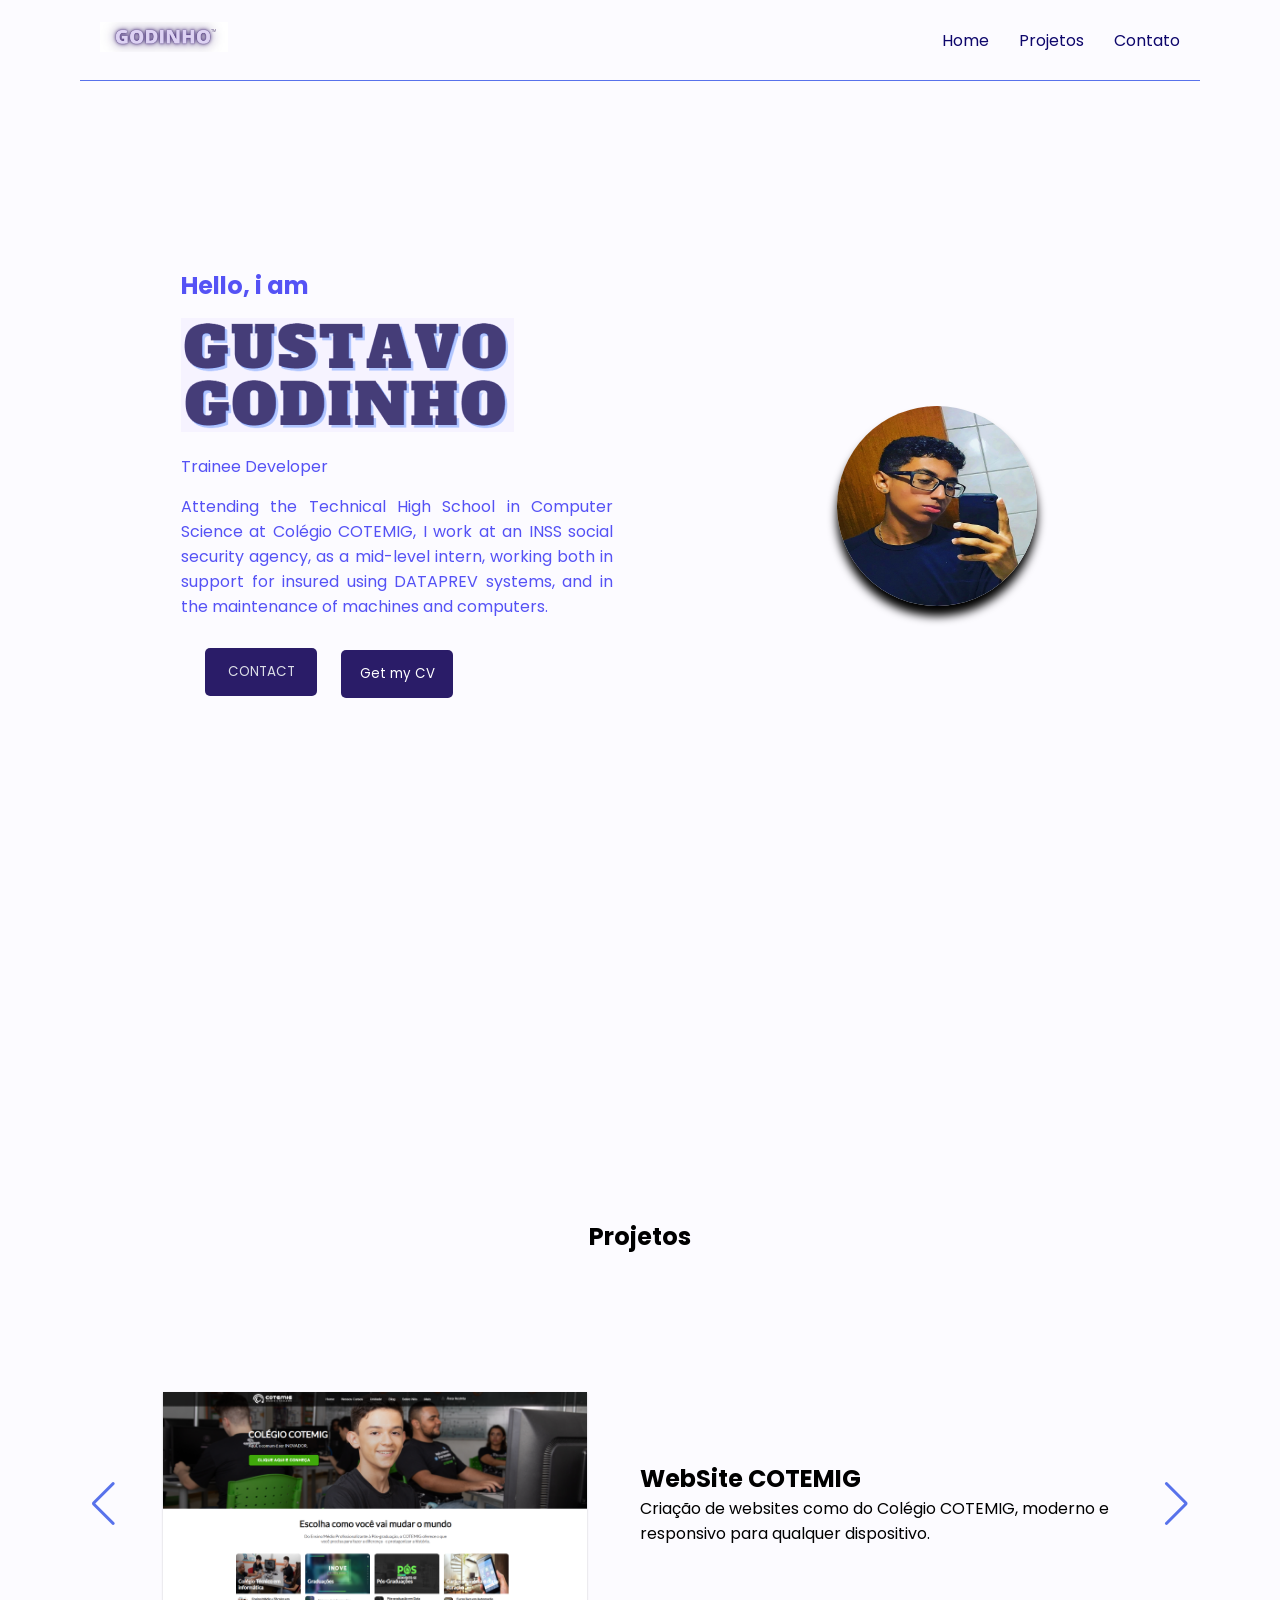
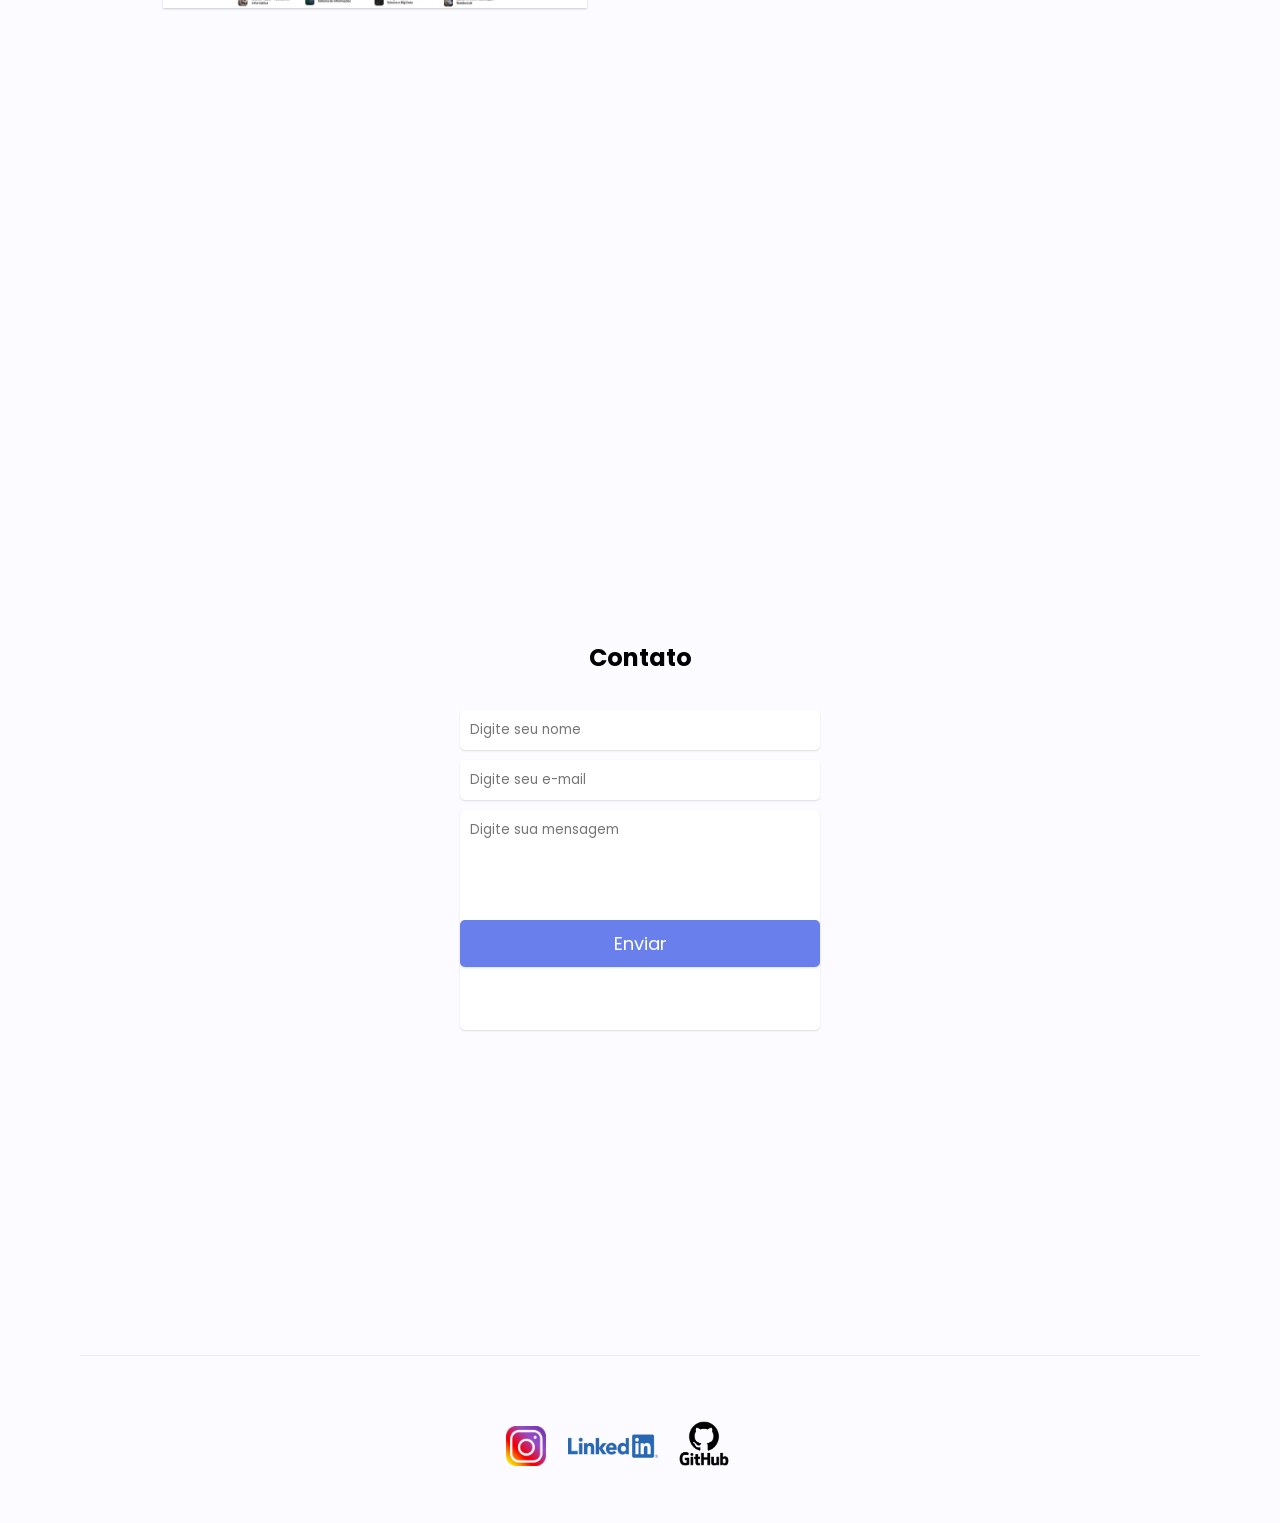
==== index.html @ 83e85ba8 "add style.css" ====
<!DOCTYPE html>
<html lang="en">
<head>
  <meta charset="UTF-8">
  <meta http-equiv="X-UA-Compatible" content="IE=edge">
  <meta name="viewport" content="width=device-width, initial-scale=1.0">
  <link rel="preconnect" href="https://fonts.gstatic.com"> 
  <link href="https://fonts.googleapis.com/css2?family=Bebas+Neue&display=swap" rel="stylesheet">
  <link rel="stylesheet" href="https://unpkg.com/swiper/swiper-bundle.min.css"/>
  <link rel="stylesheet" href="style.css">
  <title>Site</title>
</head>
<body>
  <main>
    <header>
      <div class="logo">
      <img src="logoportfolio.png" height="30px">

      </div>
      <div class="menu">
        <nav class="nav-list">
            <a href="#home">Home</a>
            <a href="#projects">Projetos</a>
            <a href="#contact">Contato</a>
        </nav>
      </div>
    </header>  

    <div class="backgroundum">
      <img src="0_T8JofJXLszu_2USl.jpg">
    </div>
    <section id="home">
      <div class="home-info">
        <h2>Hello, i am</h2>
        <div class="home-euimg">
          <img src="imagemeu.PNG">
        </div>
        <span class="home-position">Trainee Developer</span>
        <span class="home-resume">
          Attending the Technical High School in Computer Science at Colégio COTEMIG,
          I work at an INSS social security agency, as a mid-level intern, working both in support for insured using DATAPREV systems, and in the maintenance of machines and computers.
        </span>

        <button class="contact">
          <a class="Contato" href="#contact">CONTACT</a>
        </button>
        <button class="curriculo">
          <a class="Curriculo" href="currículo.pdf" download="">Get my CV</a>
        </button>
      </div>
      <div class="home-img">
        <img src="eu.PNG">
      </div>
    </section>

    <!-- PROJECTS -->

    <section id="projects">
      <h2>Projetos</h2>
      <div class="swiper mySwiper">
        <div class="swiper-wrapper">
          <div class="swiper-slide">
            <div class="project-img">
              <img src="siteprojetoum.png" alt="Foto de um site">
            </div>
            <div class="project-info">
              <h2>WebSite COTEMIG</h2>
              <p>Criação de websites como do Colégio COTEMIG, moderno e responsivo para qualquer dispositivo.</p>
            </div>
          </div>
          <div class="swiper-slide">
            <div class="project-img">
              <img src="./img/shop.png" alt="Foto de uma loja online">
            </div>
            <div class="project-info">
              <h2>E-commerce</h2>
              <p>Criação de lojas online de qualquer produto.</p>
            </div>
          </div>
          <div class="swiper-slide">
            <div class="project-img">
              <img src="./img/sistema.png" alt="Foto de um sistema">
            </div>
            <div class="project-info">
              <h2>Sistemas completos</h2>
              <p>Criação de sistemas completos desde o back-end até o front-end.</p>
            </div>
          </div>
        </div>
      
      <div class="swiper-button-next"></div>
      <div class="swiper-button-prev"></div>
      <div class="swiper-pagination"></div>
    </div>
  </section>

  <!-- CONTACT -->

  <section id="contact">
    <h2>Contato</h2>
    <form action="mailto:gustavogodinhosoares@gmail.com" method="post" enctype="text/plain">
      <input type="text" placeholder="Digite seu nome" />
      <input type="email" placeholder="Digite seu e-mail" />
      <textarea cols="30" rows="10" placeholder="Digite sua mensagem"></textarea>
      <button class="enviar" type="submit" value="Send">Enviar</button>
    </form>
  </section>

  <footer>
    <div class="footer">
    <a class="instagram" href="https://www.instagram.com/gsoaressz/"> <img src="Instagram-Icon.png" width="40px" class="img-responsive"></a>
    <a class="linkedin" href="https://www.linkedin.com/in/gustavo-soares-a388a0208/"> <img src="Linkedin-Logo-2048x1280.webp" width="90px" height="60px" class="img-responsive"></a>
    <a class="github" href="https://github.com/GodinhoGS"> <img src="GitHub-Logo.png" width="80px" class="img-responsive"></a>
    </div>
  </footer>
  </main>  

  <script src="script.js"></script>
</body>
</html>
---- style.css ----
@import url('https://fonts.googleapis.com/css2?family=Poppins:wght@400;500;600&family=Roboto:wght@100;300;400;500;700;900&family=Source+Sans+Pro:wght@200;300;400;600;700;900&display=swap');

/* INITIALS */

* {
  margin: 0;
  padding: 0;
  box-sizing: border-box;
  font-family: 'Poppins', sans-serif;
  position: relative;
}

html {
  scroll-behavior: smooth;
}

body {
  background-color: #fcfbff;
  display: flex;
  justify-content: center;
}

body::-webkit-scrollbar {
  width: 6px;
}
body::-webkit-scrollbar-thumb {
  border-radius: 10px;
  background-color: lightgray; 
}

main {
  width: 1120px;
}

/* HEADER */

header {
  display: flex;
  align-items: center;
  justify-content: space-between;
  padding: 5px 20px;
  height: 80px;
  position: fixed;
  top: 0;
  z-index: 999;
  background-color: #fcfbff;
  box-shadow: 0 1px 0 #5872EB;
  max-width: 1120px;
  width: 100%;
}

.nav-list {
  display: flex;
  gap: 30px;
}

a {
  cursor: pointer;
  text-decoration: none;
  color: rgb(13, 6, 107);
}

a:hover {
  background-color: white; 
  color: #5872EB; 
  transition-duration: 0.4s;
}

.backgroundum {
  display: flex;
  width: 100%;

  position: relative;
}

/* HOME */

section#home {
  height: calc(100vh + 80px);
  display: flex;
  align-items: center;
  justify-content: space-around;
  padding: 5px 20px;
  width: 100%;
}

.home-info {
  width: 40%;
  display: flex;
  flex-direction: column;
  gap: 15px;
  text-align: justify;
  color: #5552f5;
}

.contact {
  left: 1.5rem;
      bottom: -0.9rem;
      border-color: #5834db;
      box-shadow: 0 0 40px 40px #2a1c68 inset, 0 0 0 0 #2a1c68;
      -webkit-transition: all 150ms ease-in-out;
      transition: all 150ms ease-in-out;
      height: 3rem;
      width: 7rem;
      background-color: white;  
      transition-duration: 0.1s;
}


.contact:hover{
  box-shadow: 0 0 10px 0 #2a1c68 inset, 0 0 10px 4px #2a1c68;
}



.curriculo {
      left: 10rem;
      bottom: 2.9rem;
      border-color: #5834db;
      box-shadow: 0 0 40px 40px #2a1c68 inset, 0 0 0 0 #2a1c68;
      -webkit-transition: all 150ms ease-in-out;
      transition: all 150ms ease-in-out;
      height: 3rem;
      width: 7rem;
      background-color: white; 
      color: #f3f3f3; 
      transition-duration: 0.1s;
}

.curriculo:hover {
  box-shadow: 0 0 10px 0 #2a1c68 inset, 0 0 10px 4px #2a1c68;
}

.Contato {
  color: #dcdee6; 
  transition-duration: 0.4s;
}

.Curriculo {
  color: white;
  transition-duration: 0.4s;
}

.home-img {
  width: 30%;
  display: flex;
  align-items: center;
  justify-content: center;
}

.home-img img {
  width: 200px;
  height: 200px;
  animation: float 5s ease-in-out infinite;
  box-shadow: 0 10px 10px;
  border-radius: 50%;
}

@keyframes float {
  0%, 100% {
    transform: translateY(0);
  }
  50% {
    transform: translateY(-30px);
  }
}

/* PROJECTS */

section#projects {
  height: calc(100vh + 80px);
  width: 100%;
  display: flex;
  align-items: center;
  flex-wrap: wrap;
  align-content: center;
  justify-content: center;
}

.project-img {
  width: 50%;
}

.project-img img {
  box-shadow: 0 1px 2px #0003;
  object-fit: cover;
  width: 80%;
}

.project-info {
  width: 50%;
  display: flex;
  flex-direction: column;
  text-align: start;
}

.swiper {
  width: 95vw;
  height: 500px;
}

.swiper-slide {
  text-align: center;
  display: flex;
  justify-content: center;
  align-items: center;
  padding: 0 30px;
}

.swiper-button-next, 
.swiper-button-prev {
  color: #5872EB;
}

.swiper-pagination-bullet-active {
  background-color: #5872EB ;
}


/* CONTACTS */

#contact {
  height: calc(100vh + 80px);
  width: 100%;
  display: flex;
  align-items: center;
  justify-content: center;
  flex-direction: column;
  gap: 30px;
}

#contact form {
  display: flex;
  flex-direction: column;
  gap: 10px;
  max-width: 400px;
  width: 100%;
  padding: 5px 20px;
}

input, textarea, button {
  box-shadow: 0 1px 2px #ddd;
  border: none;
  padding: 10px;
  border-radius: 5px;
  outline: none;
  resize: none;
}

#contact form button {
  background-color: #5872EB;
  color: white;
  font-size: 18px;
  cursor: pointer;
  opacity: 0.9;
}

#contact form button:hover{
  opacity: 1;
}

.formcontato{
  border-radius: 1px;
}

.enviar {
  bottom: 120px;
}

/* FOOTER */

footer {
  box-shadow: 0px -1px 0px 0px #ececec;
  padding: 50px;
  text-align: center;
  display: flex;
  flex-direction: row;
  justify-content: center;
  align-items: center;
}

.instagram{
  right: 25px;
}

.linkedin{
  right: 7px;
  bottom: -10px;
}

.github{
  right: 5px;
}

/* MOBILE */

@media (max-width: 450px) {
  header {
    justify-content: center;
  }
  
  .logo {
    display: none;
  }

  section#home {
    flex-direction: column-reverse;
    justify-content: center;
  }

  .home-info, .home-img {
    width: 100%;
    padding: 10px;
  }

  .swiper-slide {
    flex-direction: column-reverse;
    gap: 30px;
  }

  .project-img {
    width: 100%;
  }
 
  .project-info {
    width: 80%;
  }
}
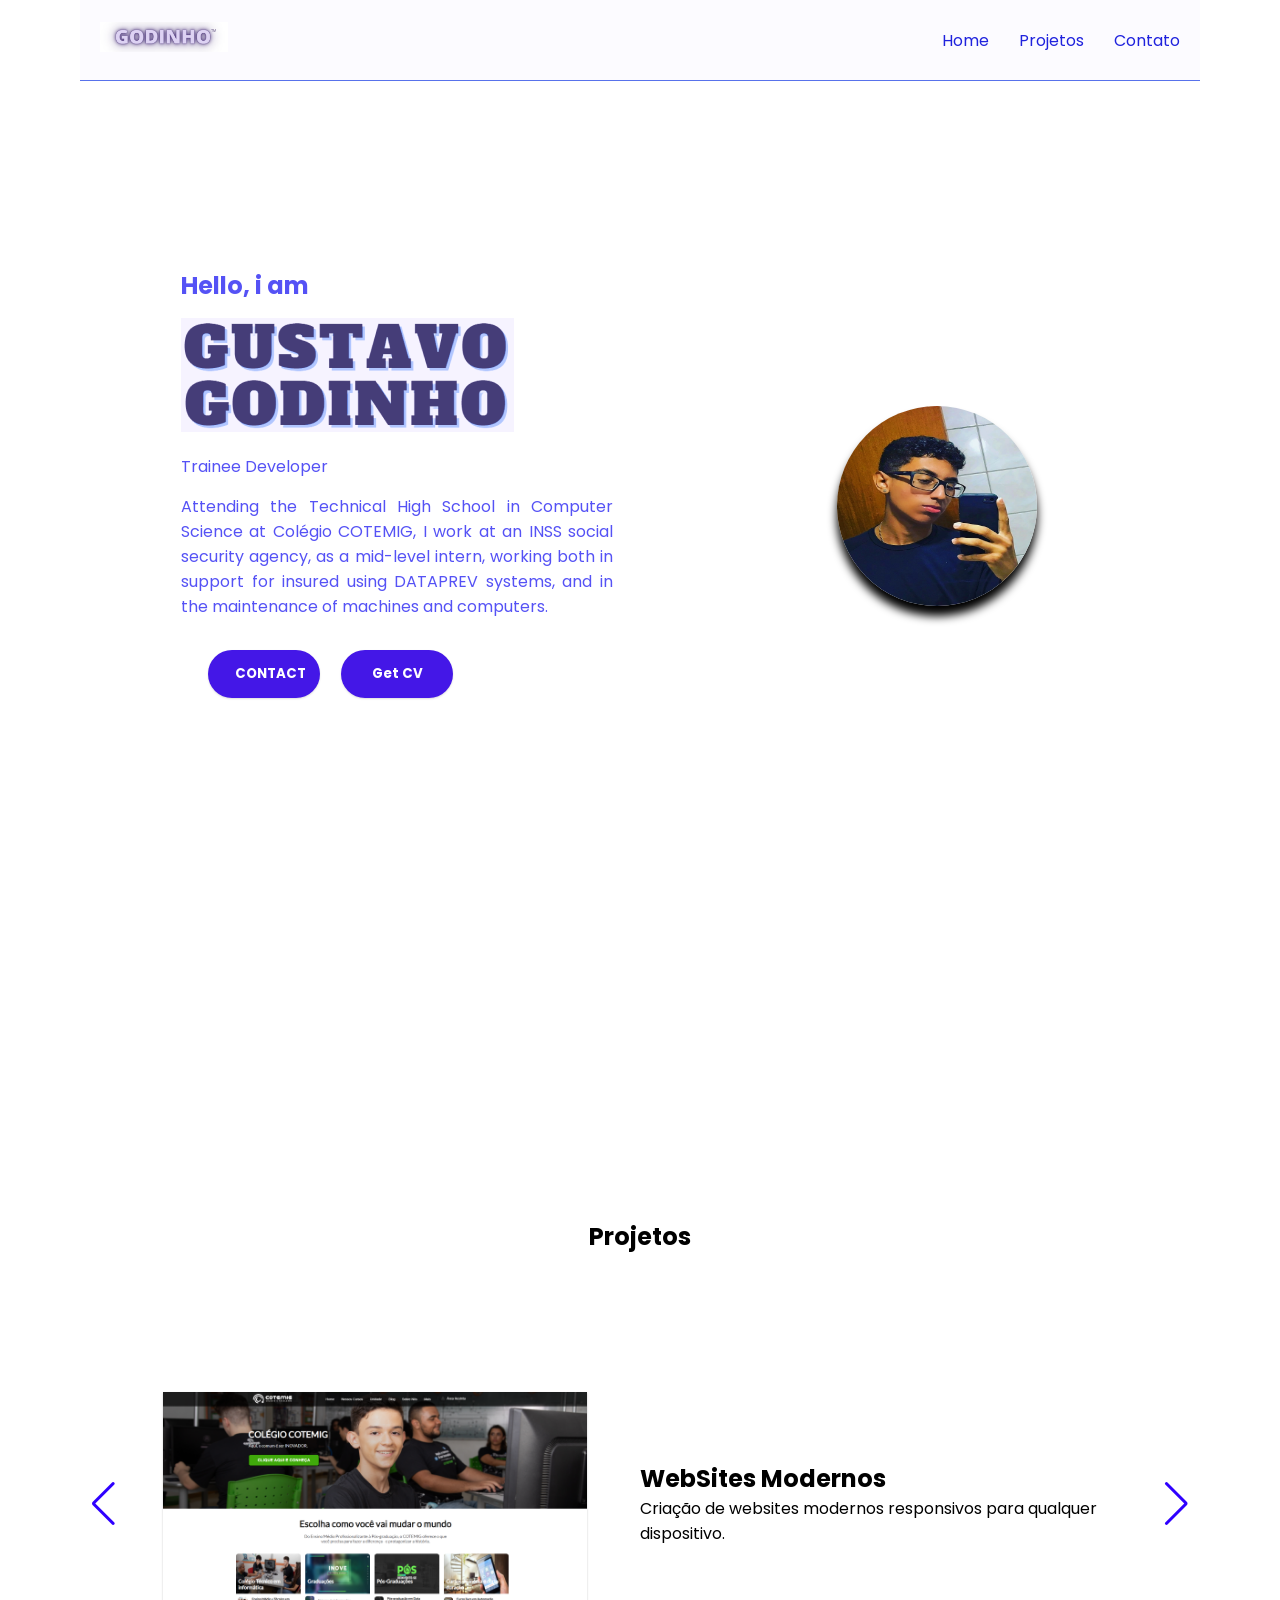
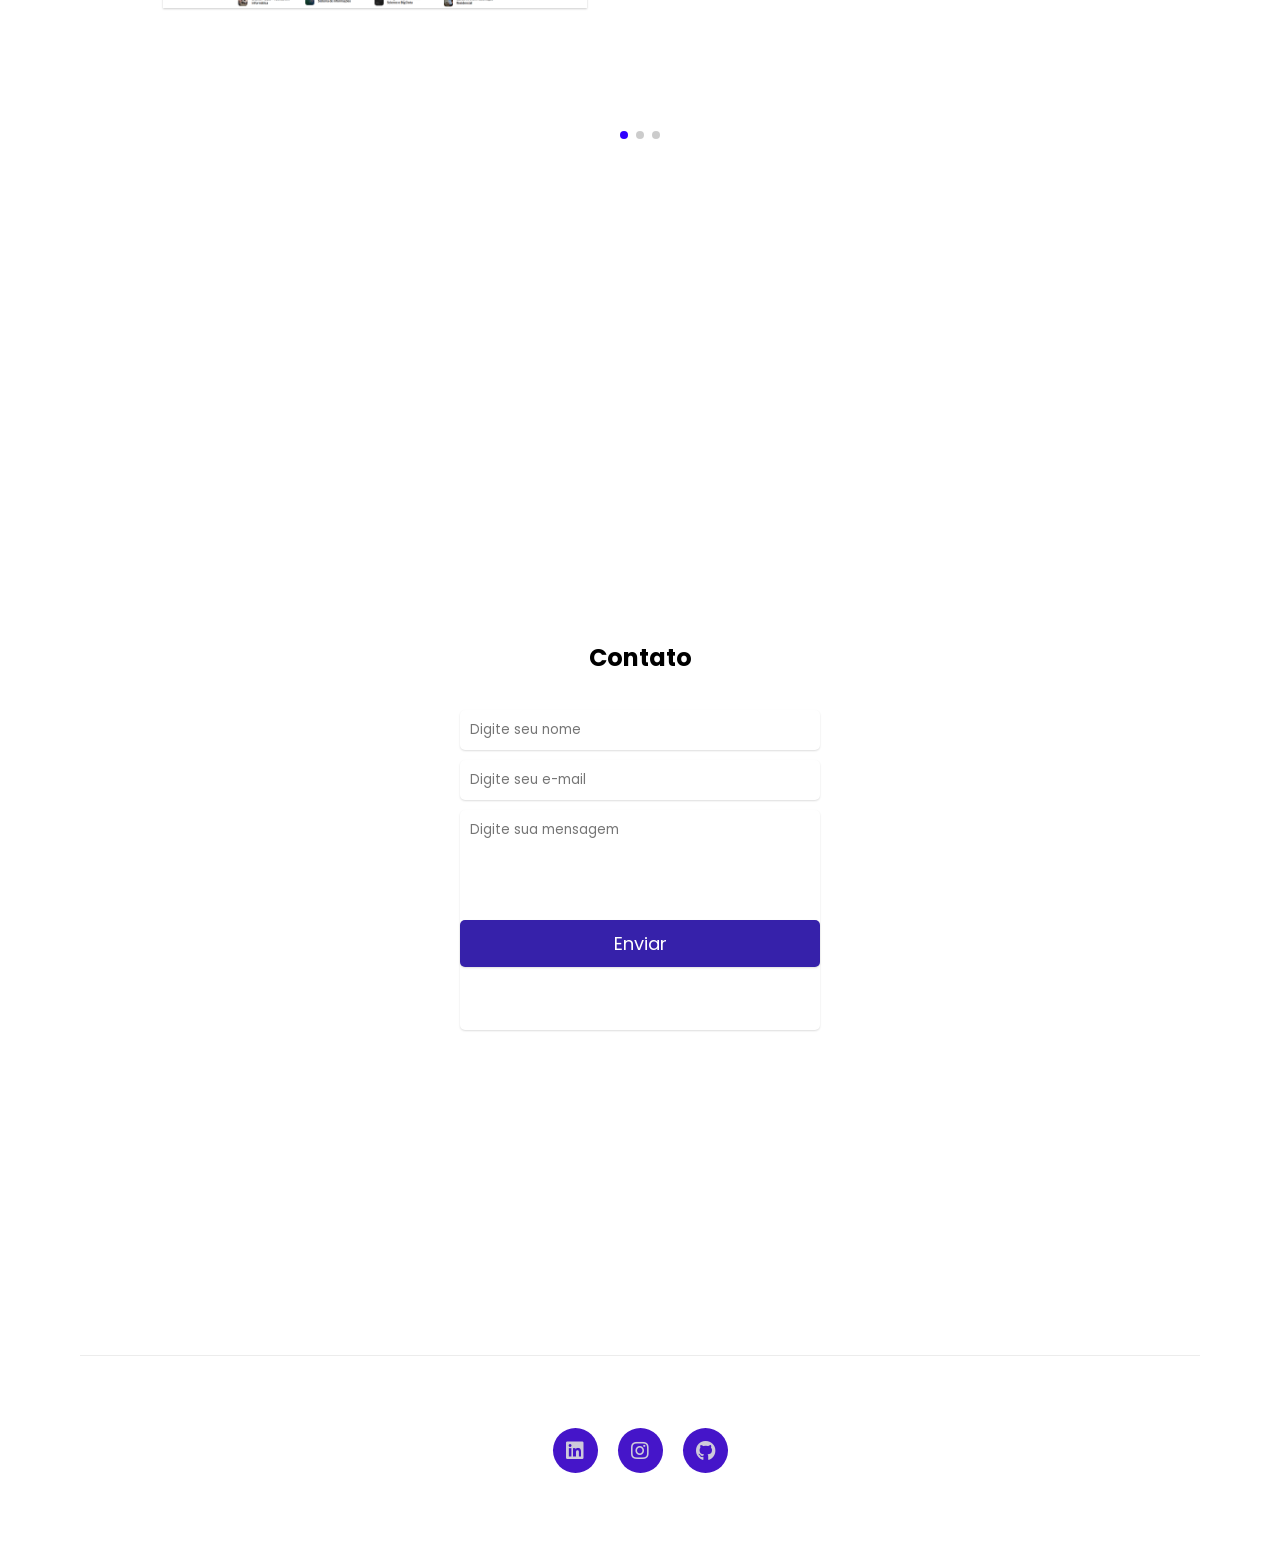
==== commit 36a171ff: "Add files via upload" ====
--- a/index.html
+++ b/index.html
@@ -1,120 +1,124 @@
-<!DOCTYPE html>
-<html lang="en">
-<head>
-  <meta charset="UTF-8">
-  <meta http-equiv="X-UA-Compatible" content="IE=edge">
-  <meta name="viewport" content="width=device-width, initial-scale=1.0">
-  <link rel="preconnect" href="https://fonts.gstatic.com"> 
-  <link href="https://fonts.googleapis.com/css2?family=Bebas+Neue&display=swap" rel="stylesheet">
-  <link rel="stylesheet" href="https://unpkg.com/swiper/swiper-bundle.min.css"/>
-  <link rel="stylesheet" href="style.css">
-  <title>Site</title>
-</head>
-<body>
-  <main>
-    <header>
-      <div class="logo">
-      <img src="logoportfolio.png" height="30px">
-
-      </div>
-      <div class="menu">
-        <nav class="nav-list">
-            <a href="#home">Home</a>
-            <a href="#projects">Projetos</a>
-            <a href="#contact">Contato</a>
-        </nav>
-      </div>
-    </header>  
-
-    <div class="backgroundum">
-      <img src="0_T8JofJXLszu_2USl.jpg">
-    </div>
-    <section id="home">
-      <div class="home-info">
-        <h2>Hello, i am</h2>
-        <div class="home-euimg">
-          <img src="imagemeu.PNG">
-        </div>
-        <span class="home-position">Trainee Developer</span>
-        <span class="home-resume">
-          Attending the Technical High School in Computer Science at Colégio COTEMIG,
-          I work at an INSS social security agency, as a mid-level intern, working both in support for insured using DATAPREV systems, and in the maintenance of machines and computers.
-        </span>
-
-        <button class="contact">
-          <a class="Contato" href="#contact">CONTACT</a>
-        </button>
-        <button class="curriculo">
-          <a class="Curriculo" href="currículo.pdf" download="">Get my CV</a>
-        </button>
-      </div>
-      <div class="home-img">
-        <img src="eu.PNG">
-      </div>
-    </section>
-
-    <!-- PROJECTS -->
-
-    <section id="projects">
-      <h2>Projetos</h2>
-      <div class="swiper mySwiper">
-        <div class="swiper-wrapper">
-          <div class="swiper-slide">
-            <div class="project-img">
-              <img src="siteprojetoum.png" alt="Foto de um site">
-            </div>
-            <div class="project-info">
-              <h2>WebSite COTEMIG</h2>
-              <p>Criação de websites como do Colégio COTEMIG, moderno e responsivo para qualquer dispositivo.</p>
-            </div>
-          </div>
-          <div class="swiper-slide">
-            <div class="project-img">
-              <img src="./img/shop.png" alt="Foto de uma loja online">
-            </div>
-            <div class="project-info">
-              <h2>E-commerce</h2>
-              <p>Criação de lojas online de qualquer produto.</p>
-            </div>
-          </div>
-          <div class="swiper-slide">
-            <div class="project-img">
-              <img src="./img/sistema.png" alt="Foto de um sistema">
-            </div>
-            <div class="project-info">
-              <h2>Sistemas completos</h2>
-              <p>Criação de sistemas completos desde o back-end até o front-end.</p>
-            </div>
-          </div>
-        </div>
-      
-      <div class="swiper-button-next"></div>
-      <div class="swiper-button-prev"></div>
-      <div class="swiper-pagination"></div>
-    </div>
-  </section>
-
-  <!-- CONTACT -->
-
-  <section id="contact">
-    <h2>Contato</h2>
-    <form action="mailto:gustavogodinhosoares@gmail.com" method="post" enctype="text/plain">
-      <input type="text" placeholder="Digite seu nome" />
-      <input type="email" placeholder="Digite seu e-mail" />
-      <textarea cols="30" rows="10" placeholder="Digite sua mensagem"></textarea>
-      <button class="enviar" type="submit" value="Send">Enviar</button>
-    </form>
-  </section>
-
-  <footer>
-    <div class="footer">
-    <a class="instagram" href="https://www.instagram.com/gsoaressz/"> <img src="Instagram-Icon.png" width="40px" class="img-responsive"></a>
-    <a class="linkedin" href="https://www.linkedin.com/in/gustavo-soares-a388a0208/"> <img src="Linkedin-Logo-2048x1280.webp" width="90px" height="60px" class="img-responsive"></a>
-    <a class="github" href="https://github.com/GodinhoGS"> <img src="GitHub-Logo.png" width="80px" class="img-responsive"></a>
-    </div>
-  </footer>
-  </main>  
-
-  <script src="script.js"></script>
-</body>
-</html>
+<!DOCTYPE html>
+<html lang="en">
+<head>
+  <meta charset="UTF-8">
+  <meta http-equiv="X-UA-Compatible" content="IE=edge">
+  <meta name="viewport" content="width=device-width, initial-scale=1.0">
+  <link rel="preconnect" href="https://fonts.gstatic.com"> 
+  <link href="https://fonts.googleapis.com/css2?family=Bebas+Neue&display=swap" rel="stylesheet">
+  <link
+      rel="stylesheet"
+      href="https://unpkg.com/swiper/swiper-bundle.min.css"
+    />
+  <link rel="stylesheet" href="style.css">
+  <link rel="stylesheet" href="https://cdnjs.cloudflare.com/ajax/libs/font-awesome/5.15.3/css/all.min.css" integrity="sha512-iBBXm8fW90+nuLcSKlbmrPcLa0OT92xO1BIsZ+ywDWZCvqsWgccV3gFoRBv0z+8dLJgyAHIhR35VZc2oM/gI1w==" crossorigin="anonymous" referrerpolicy="no-referrer" />
+  <title>Site</title>
+</head>
+<body>
+  <main>
+    <header>
+      <div class="logo">
+      <img src="logoportfolio.png" height="30px">
+
+      </div>
+      <div class="menu">
+        <nav class="nav-list">
+            <a href="#home">Home</a>
+            <a href="#projects">Projetos</a>
+            <a href="#contact">Contato</a>
+        </nav>
+      </div>
+    </header>  
+
+    <div class="backgroundum">
+      <img src="0_T8JofJXLszu_2USl.jpg">
+    </div>
+    <section id="home">
+      <div class="home-info">
+        <h2>Hello, i am</h2>
+        <div class="home-euimg">
+          <img src="imagemeu.PNG">
+        </div>
+        <span class="home-position">Trainee Developer</span>
+        <span class="home-resume">
+          Attending the Technical High School in Computer Science at Colégio COTEMIG,
+          I work at an INSS social security agency, as a mid-level intern, working both in support for insured using DATAPREV systems, and in the maintenance of machines and computers.
+        </span>
+
+        <button class="contact">
+          <a class="Contato" href="#contact">CONTACT</a>
+        </button>
+        <button class="curriculo">
+          <a class="Curriculo" href="currículo.pdf" download="">Get CV</a>
+        </button>
+      </div>
+      <div class="home-img">
+        <img src="eu.PNG">
+      </div>
+    </section>
+      <section id="projects">
+        <h2>Projetos</h2>
+        <div class="swiper mySwiper">
+          <div class="swiper-wrapper">
+            <div class="swiper-slide">
+              <div class="project-img">
+                <img src="siteprojetoum.png">
+              </div>
+              <div class="project-info">
+                <h2>WebSites Modernos</h2>
+                <p>Criação de websites modernos responsivos para qualquer dispositivo.</p>
+              </div>
+            </div>
+            <div class="swiper-slide">
+              <div class="project-img">
+                <img src="lojaonline.PNG">
+              </div>
+              <div class="project-info">
+                <h2>E-commerce</h2>
+                <p>Criação de lojas online de qualquer produto.</p>
+              </div>
+            </div>
+            <div class="swiper-slide">
+              <div class="project-img">
+                <img src="mc_depo1.png">
+              </div>
+              <div class="project-info">
+                <h2>Sistemas completos</h2>
+                <p>Criação de sistemas completos desde o back-end até o front-end.</p>
+              </div>
+            </div>
+          </div>
+      
+          <div class="swiper-button-next"></div>
+          <div class="swiper-button-prev"></div>
+          <div class="swiper-pagination"></div>
+        </div>
+      </section>
+
+
+
+  <section id="contact">
+    <h2>Contato</h2>
+    <form action="https://formsubmit.co/gustavogodinhosoares@gmail.com" method="POST">
+      <input type="hidden" name="_captcha" value="false"/>                                 
+      <input type="hidden" name="_next" value="https://portfolio-juan.vercel.app/"/>
+      <input type="text"  required name="nome" placeholder="Digite seu nome" /> 
+      <input type="email" required placeholder="Digite seu e-mail" />
+      <textarea cols="30" rows="10" placeholder="Digite sua mensagem"></textarea>
+      <button class="enviar" type="submit" value="Send">Enviar</button>
+    </form>
+  </section>
+
+  <footer>
+    <div class="social">
+    <a class="fab fa-linkedin" href="https://www.linkedin.com/in/gustavo-soares-a388a0208/"></a>
+    <a class="fab fa-instagram" href="https://www.instagram.com/gsoaressz/">  </a>
+    <a class="fab fa-github" href="https://github.com/GodinhoGS"> </a>
+    </div>
+  </footer>
+  </main>  
+
+  <script src="https://unpkg.com/swiper/swiper-bundle.min.js"></script>
+  <script src="script.js"></script>
+</body>
+</html>
--- a/style.css
+++ b/style.css
@@ -1,328 +1,341 @@
-@import url('https://fonts.googleapis.com/css2?family=Poppins:wght@400;500;600&family=Roboto:wght@100;300;400;500;700;900&family=Source+Sans+Pro:wght@200;300;400;600;700;900&display=swap');
-
-/* INITIALS */
-
-* {
-  margin: 0;
-  padding: 0;
-  box-sizing: border-box;
-  font-family: 'Poppins', sans-serif;
-  position: relative;
-}
-
-html {
-  scroll-behavior: smooth;
-}
-
-body {
-  background-color: #fcfbff;
-  display: flex;
-  justify-content: center;
-}
-
-body::-webkit-scrollbar {
-  width: 6px;
-}
-body::-webkit-scrollbar-thumb {
-  border-radius: 10px;
-  background-color: lightgray; 
-}
-
-main {
-  width: 1120px;
-}
-
-/* HEADER */
-
-header {
-  display: flex;
-  align-items: center;
-  justify-content: space-between;
-  padding: 5px 20px;
-  height: 80px;
-  position: fixed;
-  top: 0;
-  z-index: 999;
-  background-color: #fcfbff;
-  box-shadow: 0 1px 0 #5872EB;
-  max-width: 1120px;
-  width: 100%;
-}
-
-.nav-list {
-  display: flex;
-  gap: 30px;
-}
-
-a {
-  cursor: pointer;
-  text-decoration: none;
-  color: rgb(13, 6, 107);
-}
-
-a:hover {
-  background-color: white; 
-  color: #5872EB; 
-  transition-duration: 0.4s;
-}
-
-.backgroundum {
-  display: flex;
-  width: 100%;
-
-  position: relative;
-}
-
-/* HOME */
-
-section#home {
-  height: calc(100vh + 80px);
-  display: flex;
-  align-items: center;
-  justify-content: space-around;
-  padding: 5px 20px;
-  width: 100%;
-}
-
-.home-info {
-  width: 40%;
-  display: flex;
-  flex-direction: column;
-  gap: 15px;
-  text-align: justify;
-  color: #5552f5;
-}
-
-.contact {
-  left: 1.5rem;
-      bottom: -0.9rem;
-      border-color: #5834db;
-      box-shadow: 0 0 40px 40px #2a1c68 inset, 0 0 0 0 #2a1c68;
-      -webkit-transition: all 150ms ease-in-out;
-      transition: all 150ms ease-in-out;
-      height: 3rem;
-      width: 7rem;
-      background-color: white;  
-      transition-duration: 0.1s;
-}
-
-
-.contact:hover{
-  box-shadow: 0 0 10px 0 #2a1c68 inset, 0 0 10px 4px #2a1c68;
-}
-
-
-
-.curriculo {
-      left: 10rem;
-      bottom: 2.9rem;
-      border-color: #5834db;
-      box-shadow: 0 0 40px 40px #2a1c68 inset, 0 0 0 0 #2a1c68;
-      -webkit-transition: all 150ms ease-in-out;
-      transition: all 150ms ease-in-out;
-      height: 3rem;
-      width: 7rem;
-      background-color: white; 
-      color: #f3f3f3; 
-      transition-duration: 0.1s;
-}
-
-.curriculo:hover {
-  box-shadow: 0 0 10px 0 #2a1c68 inset, 0 0 10px 4px #2a1c68;
-}
-
-.Contato {
-  color: #dcdee6; 
-  transition-duration: 0.4s;
-}
-
-.Curriculo {
-  color: white;
-  transition-duration: 0.4s;
-}
-
-.home-img {
-  width: 30%;
-  display: flex;
-  align-items: center;
-  justify-content: center;
-}
-
-.home-img img {
-  width: 200px;
-  height: 200px;
-  animation: float 5s ease-in-out infinite;
-  box-shadow: 0 10px 10px;
-  border-radius: 50%;
-}
-
-@keyframes float {
-  0%, 100% {
-    transform: translateY(0);
-  }
-  50% {
-    transform: translateY(-30px);
-  }
-}
-
-/* PROJECTS */
-
-section#projects {
-  height: calc(100vh + 80px);
-  width: 100%;
-  display: flex;
-  align-items: center;
-  flex-wrap: wrap;
-  align-content: center;
-  justify-content: center;
-}
-
-.project-img {
-  width: 50%;
-}
-
-.project-img img {
-  box-shadow: 0 1px 2px #0003;
-  object-fit: cover;
-  width: 80%;
-}
-
-.project-info {
-  width: 50%;
-  display: flex;
-  flex-direction: column;
-  text-align: start;
-}
-
-.swiper {
-  width: 95vw;
-  height: 500px;
-}
-
-.swiper-slide {
-  text-align: center;
-  display: flex;
-  justify-content: center;
-  align-items: center;
-  padding: 0 30px;
-}
-
-.swiper-button-next, 
-.swiper-button-prev {
-  color: #5872EB;
-}
-
-.swiper-pagination-bullet-active {
-  background-color: #5872EB ;
-}
-
-
-/* CONTACTS */
-
-#contact {
-  height: calc(100vh + 80px);
-  width: 100%;
-  display: flex;
-  align-items: center;
-  justify-content: center;
-  flex-direction: column;
-  gap: 30px;
-}
-
-#contact form {
-  display: flex;
-  flex-direction: column;
-  gap: 10px;
-  max-width: 400px;
-  width: 100%;
-  padding: 5px 20px;
-}
-
-input, textarea, button {
-  box-shadow: 0 1px 2px #ddd;
-  border: none;
-  padding: 10px;
-  border-radius: 5px;
-  outline: none;
-  resize: none;
-}
-
-#contact form button {
-  background-color: #5872EB;
-  color: white;
-  font-size: 18px;
-  cursor: pointer;
-  opacity: 0.9;
-}
-
-#contact form button:hover{
-  opacity: 1;
-}
-
-.formcontato{
-  border-radius: 1px;
-}
-
-.enviar {
-  bottom: 120px;
-}
-
-/* FOOTER */
-
-footer {
-  box-shadow: 0px -1px 0px 0px #ececec;
-  padding: 50px;
-  text-align: center;
-  display: flex;
-  flex-direction: row;
-  justify-content: center;
-  align-items: center;
-}
-
-.instagram{
-  right: 25px;
-}
-
-.linkedin{
-  right: 7px;
-  bottom: -10px;
-}
-
-.github{
-  right: 5px;
-}
-
-/* MOBILE */
-
-@media (max-width: 450px) {
-  header {
-    justify-content: center;
-  }
-  
-  .logo {
-    display: none;
-  }
-
-  section#home {
-    flex-direction: column-reverse;
-    justify-content: center;
-  }
-
-  .home-info, .home-img {
-    width: 100%;
-    padding: 10px;
-  }
-
-  .swiper-slide {
-    flex-direction: column-reverse;
-    gap: 30px;
-  }
-
-  .project-img {
-    width: 100%;
-  }
- 
-  .project-info {
-    width: 80%;
-  }
+@import url('https://fonts.googleapis.com/css2?family=Poppins:wght@400;500;600&family=Roboto:wght@100;300;400;500;700;900&family=Source+Sans+Pro:wght@200;300;400;600;700;900&display=swap');
+
+
+* {
+  margin: 0;
+  padding: 0;
+  box-sizing: border-box;
+  font-family: 'Poppins', sans-serif;
+  position: relative;
+}
+
+html {
+  scroll-behavior: smooth;
+}
+
+body {
+  background-color: white;
+  display: flex;
+  justify-content: center;
+}
+
+body::-webkit-scrollbar {
+  width: 6px;
+}
+body::-webkit-scrollbar-thumb {
+  border-radius: 10px;
+  background-color: lightgray; 
+}
+
+main {
+  width: 1120px;
+}
+
+
+header {
+  display: flex;
+  align-items: center;
+  justify-content: space-between;
+  padding: 5px 20px;
+  height: 80px;
+  position: fixed;
+  top: 0;
+  z-index: 999;
+  background-color: #fcfbff;
+  box-shadow: 0 1px 0 #5872EB;
+  max-width: 1120px;
+  width: 100%;
+}
+
+.nav-list {
+  display: flex;
+  gap: 30px;
+}
+
+a {
+  cursor: pointer;
+  text-decoration: none;
+  color: rgb(31, 34, 221);
+}
+
+a:hover {
+  color: #5872EB; 
+  transition-duration: 0.4s;
+}
+
+.backgroundum {
+  display: flex;
+  width: 100%;
+  position: relative;
+}
+
+
+section#home {
+  height: calc(100vh + 80px);
+  display: flex;
+  align-items: center;
+  justify-content: space-around;
+  padding: 5px 20px;
+  width: 100%;
+}
+
+.home-info {
+  width: 40%;
+  display: flex;
+  flex-direction: column;
+  gap: 15px;
+  text-align: justify;
+  color: #5552f5;
+}
+
+.contact {
+  left: 1.7rem;
+      bottom: -1rem;
+      background:#4417e7;
+      text-decoration: none;
+      border: 2px solid transparent;
+      font-weight: bold;
+      padding: 10px 25px;
+      border-radius: 30px;
+      transition: transform .4s; 
+      height: 3rem;
+      width: 7rem;  
+}
+
+
+.contact:hover{
+  transform: scale(1.2);
+  background: #210aa1;
+}
+
+
+
+.curriculo {
+      left: 10rem;
+      bottom: 2.9rem;
+      height: 3rem;
+      width: 7rem;
+      background:#4417e7;
+      text-decoration: none;
+      border: 2px solid transparent;
+      font-weight: bold;
+      padding: 10px 25px;
+      border-radius: 30px;
+      transition: transform .4s; 
+}
+
+.curriculo:hover {
+	transform: scale(1.2);
+  background: #210aa1;
+}
+
+.Contato {
+  color: white;
+}
+
+.Curriculo {
+  color: white;
+}
+
+.Contato:hover {
+  color: rgb(255, 255, 255);
+  background: #210aa1;
+}
+
+.Curriculo:hover {
+  color: rgb(233, 237, 240);
+  background: #210aa1;
+}
+
+
+.home-img {
+  width: 30%;
+  display: flex;
+  align-items: center;
+  justify-content: center;
+}
+
+.home-img img {
+  width: 200px;
+  height: 200px;
+  animation: float 5s ease-in-out infinite;
+  box-shadow: 0 10px 10px;
+  border-radius: 50%;
+}
+
+@keyframes float {
+  0%, 100% {
+    transform: translateY(0);
+  }
+  50% {
+    transform: translateY(-30px);
+  }
+}
+
+
+section#projects {
+  height: calc(100vh + 80px);
+  width: 100%;
+  display: flex;
+  align-items: center;
+  flex-wrap: wrap;
+  align-content: center;
+  justify-content: center;
+}
+
+.project-img {
+  width: 50%;
+}
+
+.project-img img {
+  box-shadow: 0 1px 2px #0003;
+  object-fit: cover;
+  width: 80%;
+}
+
+.project-info {
+  width: 50%;
+  display: flex;
+  flex-direction: column;
+  text-align: start;
+}
+
+.swiper {
+  width: 95vw;
+  height: 500px;
+}
+
+.swiper-slide {
+  text-align: center;
+  display: flex;
+  justify-content: center;
+  align-items: center;
+  padding: 0 30px;
+}
+
+.swiper-button-next, 
+.swiper-button-prev {
+  color: #2f00ff;
+}
+
+.swiper-pagination-bullet-active {
+  background-color: #2f00ff ;
+}
+
+
+
+#contact {
+  height: calc(100vh + 80px);
+  width: 100%;
+  display: flex;
+  align-items: center;
+  justify-content: center;
+  flex-direction: column;
+  gap: 30px;
+}
+
+#contact form {
+  display: flex;
+  flex-direction: column;
+  gap: 10px;
+  max-width: 400px;
+  width: 100%;
+  padding: 5px 20px;
+}
+
+input, textarea, button {
+  box-shadow: 0 1px 2px #ddd;
+  border: none;
+  padding: 10px;
+  border-radius: 5px;
+  outline: none;
+  resize: none;
+}
+
+#contact form button {
+  background-color: #210aa1;
+  color: white;
+  font-size: 18px;
+  cursor: pointer;
+  opacity: 0.9;
+}
+
+#contact form button:hover{
+  opacity: 1;
+}
+
+.formcontato{
+  border-radius: 1px;
+}
+
+.enviar {
+  bottom: 120px;
+}
+
+
+footer {
+  box-shadow: 0px -1px 0px 0px #ececec;
+  padding: 50px;
+  text-align: center;
+  display: flex;
+  flex-direction: row;
+  justify-content: center;
+  align-items: center;
+}
+
+.social {
+  display: flex; 
+}
+
+.social a{
+  width: 45px;
+	height: 45px;
+	display: flex;
+	align-items: center;
+	justify-content: center;
+	background:  #4515c9;
+	border-radius: 50%;
+	margin: 22px 10px;
+	color: rgb(206, 202, 218);
+	text-decoration: none;
+	font-size: 20px;
+}
+
+.social a:hover{
+  transform: scale(1.3);
+	transition: .3s;
+  background: #210aa1;
+}
+
+@media (max-width: 450px) {
+  header {
+    justify-content: center;
+  }
+  
+  .logo {
+    display: none;
+  }
+
+  section#home {
+    flex-direction: column-reverse;
+    justify-content: center;
+  }
+
+  .home-info, .home-img {
+    width: 100%;
+    padding: 10px;
+  }
+
+  .swiper-slide {
+    flex-direction: column-reverse;
+    gap: 30px;
+  }
+
+  .project-img {
+    width: 100%;
+  }
+ 
+  .project-info {
+    width: 80%;
+  }
 }
